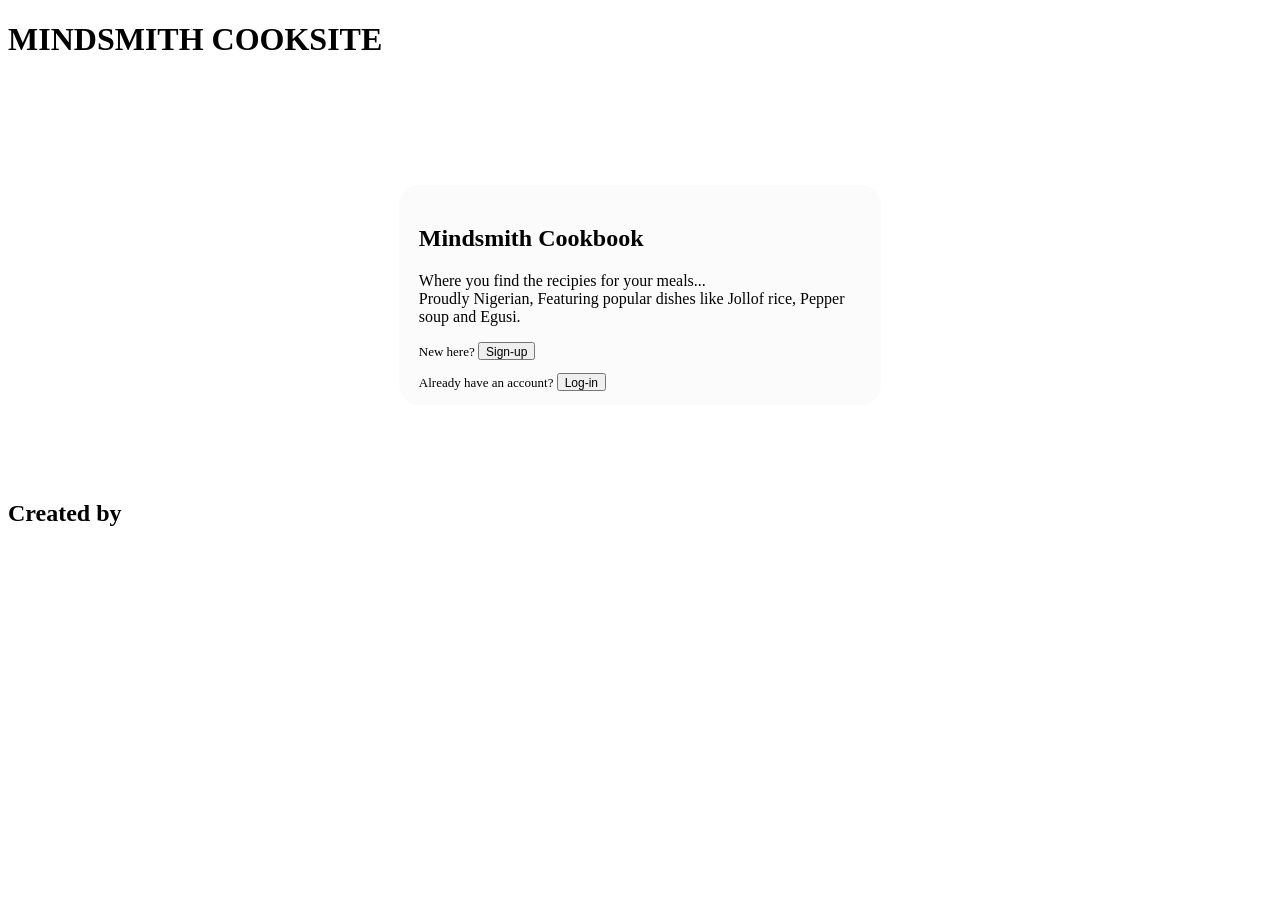
==== index.html @ 4927bb09 "Added buttons for Signing Up and Logging in" ====
<!DOCTYPE html>
<html lang="en">
<head>
    <meta charset="UTF-8">
    <meta name="viewport" content="width=device-width, initial-scale=1.0">
    <link rel="stylesheet" href="styles.css">
    <title>MINDSMITH - COOKSITE</title>
</head>
<body>
    <h1>MINDSMITH COOKSITE</h1>
    <!-- BANNER SECTION -->
    <section class="banner">
        <!-- background banner - use css -->
         <!-- A div for description -->

          <div class="description">
            
            <!-- h2 heading + body text -->
             <h2>Mindsmith Cookbook</h2>
             <p>Where you find the recipies for your meals... <br>Proudly Nigerian, Featuring popular dishes like Jollof rice, Pepper soup and Egusi.</p>

             <!-- Sign-up/Login -->
            <div class="sign-up-or-log-in">
                <p>New here? <button>Sign-up</button></p>
                <p>Already have an account? <button>Log-in</button></p>
             </div>

          </div>
            
    </section>
    <!-- created by section -->
    <section>
        <h2>Created by</h2>
        <!-- mije profile + honour profile -->
         <div class="holder">

            <!-- rounded avatar images -->
            <!-- names-tags in h3 -->
            <!-- about section. -->

            <!-- <div class="mije">
                <img src="images/hypertexter.png" alt="Hypertexter-On-Code">
                <a href="https://github.com/Hypertexter-On-Code"><h3>Hypertexter-On-Code</h3></a>
                <p>Lorem ipsum, dolor sit amet consectetur adipisicing elit. Ratione modi earum facere voluptatibus laudantium ipsa, similique alias consectetur consequatur quae possimus numquam saepe hic. Iste non totam eos dolorum debitis.</p>
            </div>

            <div class="honour">
                <img src="images/max-techno.png" alt="Max-Techno-Wizard">
                <a href="https://github.com/Max-Techno-Wizard"><h3>Max-Techno-Wizard</h3></a>   
                <p>Lorem ipsum, dolor sit amet consectetur adipisicing elit. Ratione modi earum facere voluptatibus laudantium ipsa, similique alias consectetur consequatur quae possimus numquam saepe hic. Iste non totam eos dolorum debitis.</p>
            </div>

            <div class="solomon">
                <img src="images/edenian-knight.png" alt="EdenianKnight">
                <a href="https://github.com/EdenianKnight"><h3>EdenianKnight</h3></a>
                <p>Lorem ipsum, dolor sit amet consectetur adipisicing elit. Ratione modi earum facere voluptatibus laudantium ipsa, similique alias consectetur consequatur quae possimus numquam saepe hic. Iste non totam eos dolorum debitis.</p>
            </div> -->
         </div>
    </section>
</body>
</html>
---- styles.css ----
.banner {
    background-image: url("images/banner.jpg");
    background-repeat: no-repeat;
    background-size: cover;
    width: 100%;
    height: 400px;

    /* Flexbox */
    display: flex;
    align-items: center;
}

.description {
    height: 180px;
    width: 35%;
    margin: 30px auto 0 auto;
    background-color: rgba(250, 250, 250, 0.7);
    padding: 20px;
    border-radius: 20px;
}

/* Profiles */

/* .holder div {
    width: 25%;
    display: inline-block;
    background-color: whitesmoke;
    border: 2px solid black;
    border-radius: 20px;
    margin: 10px;
    padding: 10px;
    text-align: center;
}

.holder img {
    width: 80%;
    border: 5px inset white;
    border-radius: 25%;
} */

/* Sign-Up or Log in */

.sign-up-or-log-in {
    font-size: small;
}

.sign-up-or-log-in button{
    height: 18px;
    font-size: 12px;
}
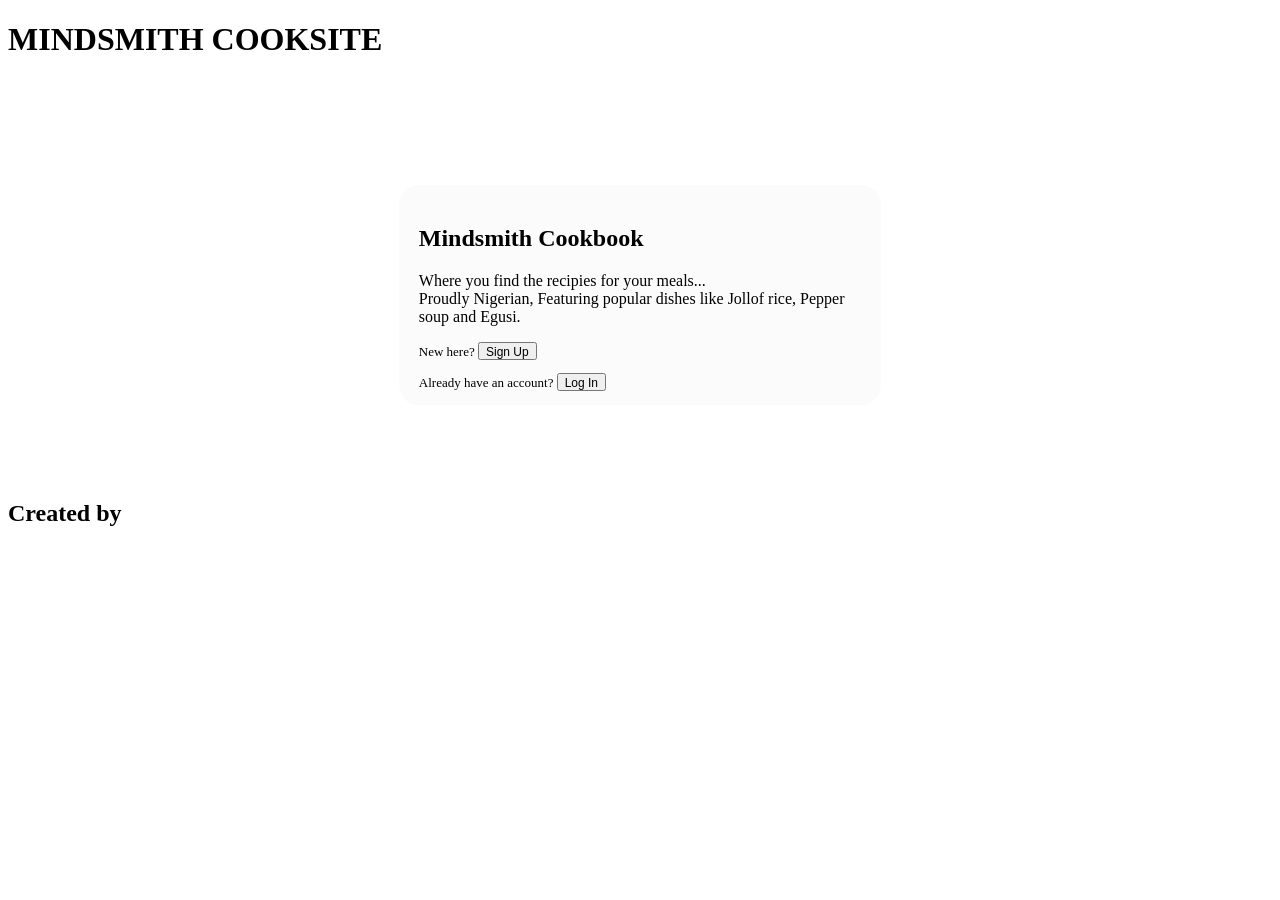
==== commit ad2a8fe6: "Removed dashes in Sign-In and Sign-Up text" ====
--- a/index.html
+++ b/index.html
@@ -21,8 +21,8 @@
 
              <!-- Sign-up/Login -->
             <div class="sign-up-or-log-in">
-                <p>New here? <button>Sign-up</button></p>
-                <p>Already have an account? <button>Log-in</button></p>
+                <p>New here? <button>Sign Up</button></p>
+                <p>Already have an account? <button>Log In</button></p>
              </div>
 
           </div>
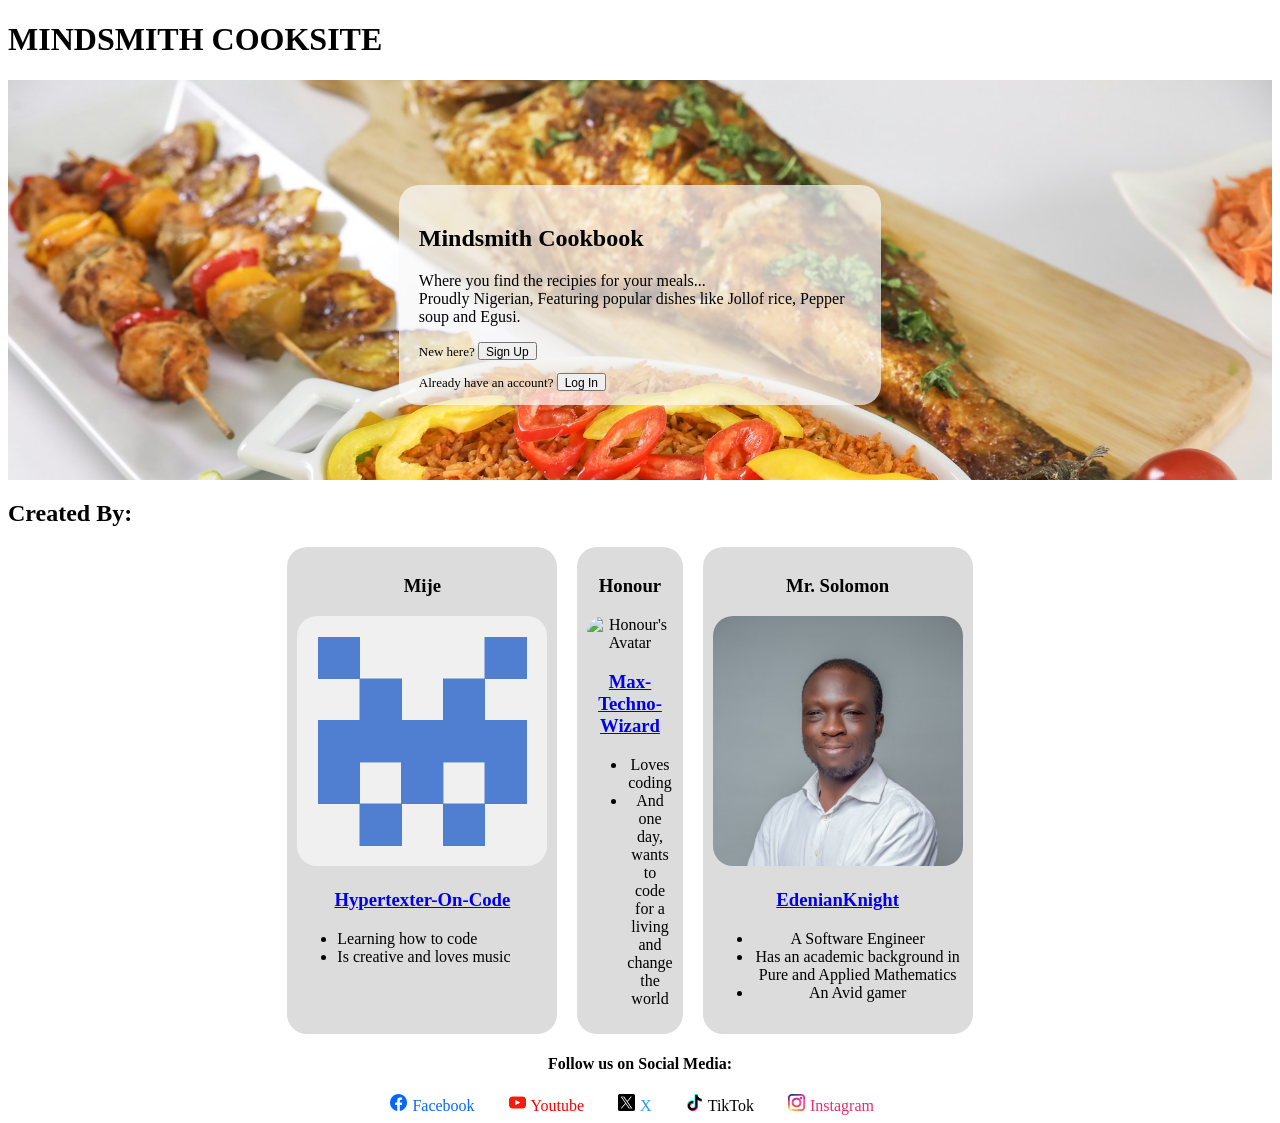
==== commit 659919aa: "Merge branch 'Hypertexter' of https://github.com/Hypertexter-On-Code/mindsmith-cooksite into Hyperte" ====
--- a/index.html
+++ b/index.html
@@ -28,34 +28,80 @@
           </div>
             
     </section>
+    <h2>Created By:</h2>
     <!-- created by section -->
-    <section>
-        <h2>Created by</h2>
+    <section class="profile">
         <!-- mije profile + honour profile -->
          <div class="holder">
+    
+            <!-- Mije -->
+    
+               <div class="mije-profile">
+                <h3>Mije</h3>
+                    <img src="images/mije-avatar.png" alt="Mije's Avatar">
+                    <h3 title="In charge of the Banner Section">
+                    <a href="https://github.com/hypertexter-on-code" target="_blank">Hypertexter-On-Code</a>
+                    </h3>
+                    <ul>
+                        <li>Learning how to code</li>
+                        <li>Is creative and loves music</li>
+                    </ul>
+                </div>
 
-            <!-- rounded avatar images -->
-            <!-- names-tags in h3 -->
-            <!-- about section. -->
 
-            <!-- <div class="mije">
-                <img src="images/hypertexter.png" alt="Hypertexter-On-Code">
-                <a href="https://github.com/Hypertexter-On-Code"><h3>Hypertexter-On-Code</h3></a>
-                <p>Lorem ipsum, dolor sit amet consectetur adipisicing elit. Ratione modi earum facere voluptatibus laudantium ipsa, similique alias consectetur consequatur quae possimus numquam saepe hic. Iste non totam eos dolorum debitis.</p>
+            <!-- Honour -->
+        
+                <div class="honour-profile">
+                    <h3>Honour</h3>
+                    <img src="https://avatars.githubusercontent.com/u/207077497?v=4" alt="Honour's Avatar">
+                    <h3 title="In charge of the Created by Section">
+                        <div class="name-honour">
+                            <a href="https://github.com/Max-Techno-Wizard" target="_blank">Max-Techno-Wizard</a>
+                        </div>
+                    </h3>
+                    <ul>
+                        <li>Loves coding</li>
+                        <li>And one day, wants to code for a living and change the world</li>
+                    </ul>
+                </div>
+            
+
+            <!-- Mr Solomon -->
+            
+                <div class="mr-solomon">
+                    <h3>Mr. Solomon</h3>
+                    <img src="images/instructor.png" alt="Mr. Solomon's Avatar">
+                    <h3 title="Teacher">
+                        <a href="https://github.com/EdenianKnight" target="_blank">EdenianKnight</a>
+                    </h3>
+                    <ul>
+                        <li>A Software Engineer</li>
+                        <li>Has an academic background in Pure and Applied Mathematics</li>
+                        <li>An Avid gamer</li>
+                    </ul>
+                </div>
+            
+        
+</div>
+</section>
+<section class="social media">
+            <div class="social-media">
+                <h4>Follow us on Social Media:</h4>
+                    <a href="#" target="_blank" class="facebook"><img src="images/facebook.png" alt="Facebook">Facebook</a>
+
+                    <a href="#" target="_blank" 
+                    class="youtube"><img src="images/youtube.png" alt="Youtube">Youtube</a>
+
+                    <a href="#" target="_blank" 
+                    class="twitter"><img src="images/twitter.png" alt="Twitter  ">X</a>
+
+                    <a href="" target="_blank" 
+                    class="tiktok"><img src="images/tiktok.png" alt="TikTok">TikTok</a>
+
+                    <a href="#" target="_blank" 
+                    class="instagram"><img src="images/instagram.png" alt="Instagram    ">Instagram</a>
             </div>
+            </section=>
 
-            <div class="honour">
-                <img src="images/max-techno.png" alt="Max-Techno-Wizard">
-                <a href="https://github.com/Max-Techno-Wizard"><h3>Max-Techno-Wizard</h3></a>   
-                <p>Lorem ipsum, dolor sit amet consectetur adipisicing elit. Ratione modi earum facere voluptatibus laudantium ipsa, similique alias consectetur consequatur quae possimus numquam saepe hic. Iste non totam eos dolorum debitis.</p>
-            </div>
-
-            <div class="solomon">
-                <img src="images/edenian-knight.png" alt="EdenianKnight">
-                <a href="https://github.com/EdenianKnight"><h3>EdenianKnight</h3></a>
-                <p>Lorem ipsum, dolor sit amet consectetur adipisicing elit. Ratione modi earum facere voluptatibus laudantium ipsa, similique alias consectetur consequatur quae possimus numquam saepe hic. Iste non totam eos dolorum debitis.</p>
-            </div> -->
-         </div>
-    </section>
 </body>
 </html>
--- a/styles.css
+++ b/styles.css
@@ -47,4 +47,100 @@
 .sign-up-or-log-in button{
     height: 18px;
     font-size: 12px;
-}+}
+section.profile{
+display: flex;
+justify-content: center;
+}
+
+.holder{
+    display: flex;
+        width: 200px;
+        height: auto;
+        justify-content: center;
+}
+
+.mr-solomon,.honour-profile,.mije-profile h3{
+    text-align: center;
+}
+
+.mr-solomon,.honour-profile,.mije-profile{
+    /* display: inline-block; */
+    width: 250px;
+    height: auto;
+    padding: 10px;
+    border-radius: 20px;
+    background-color: gainsboro;
+    margin-right: 20px;
+}
+
+
+.mr-solomon img{
+    width: 250px;
+    height: auto;
+    padding: 0px;
+    border-radius: 20px;
+
+}
+
+.mije-profile img{
+    width: 250px;
+    height: auto;
+    border-radius: 20px;
+}
+
+.honour-profile img{
+    width: 250px;
+    height: auto;
+    border-radius: 20px;
+
+}
+
+.social-media{
+    text-align: center;
+}
+
+.social-media h4{
+    color: black;
+    text-align: center;
+}
+
+.social-media a{
+    text-decoration: none;
+    margin-right: 30px;
+}
+
+.social-media img{
+height: 17px;
+width: 17px;
+margin-right: 5px;
+}
+
+.facebook{
+    color: #0866FF;
+    margin-left: 0.9em;
+}
+.youtube{
+    color: red;
+}
+
+.twitter{
+    color: #1DA1F2;
+}
+
+.tiktok{
+    color: black;
+}
+
+.instagram{
+    color: #E1306C;
+}
+
+table,tr,td{
+ 
+        border: 1px solid black;
+        padding: 10px;
+        text-align: center;
+        border-collapse: collapse;
+        border-radius: 20px;
+    }
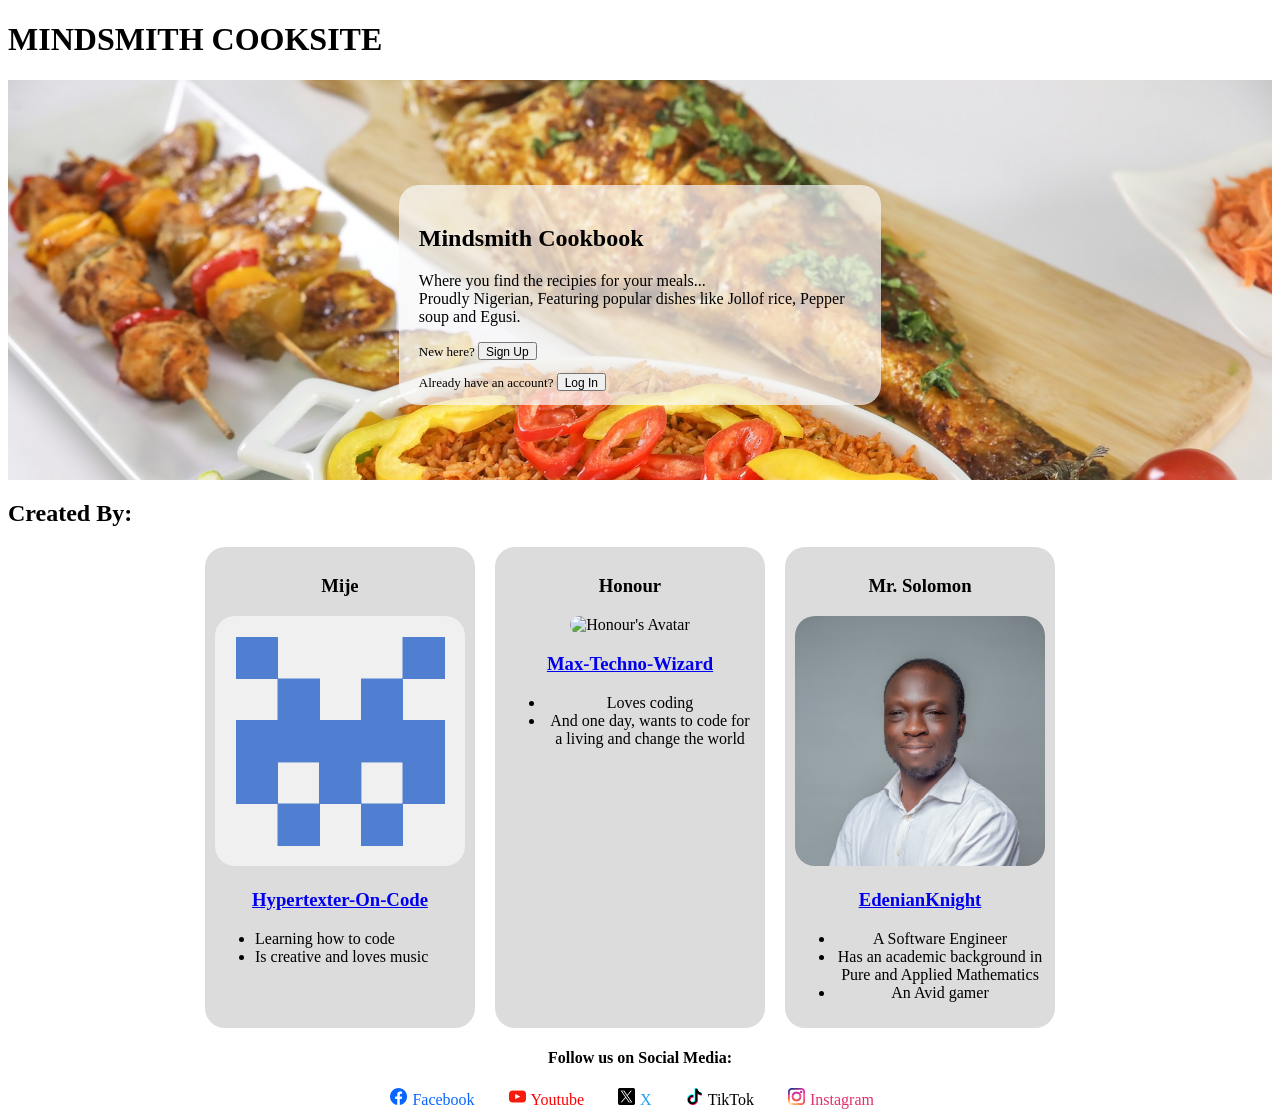
==== commit e6c62c76: "Fix HTML section closing tag and update CSS holder width for better responsiveness" ====
--- a/index.html
+++ b/index.html
@@ -101,7 +101,7 @@
                     <a href="#" target="_blank" 
                     class="instagram"><img src="images/instagram.png" alt="Instagram    ">Instagram</a>
             </div>
-            </section=>
+            </section>
 
 </body>
 </html>
--- a/styles.css
+++ b/styles.css
@@ -19,25 +19,6 @@
     border-radius: 20px;
 }
 
-/* Profiles */
-
-/* .holder div {
-    width: 25%;
-    display: inline-block;
-    background-color: whitesmoke;
-    border: 2px solid black;
-    border-radius: 20px;
-    margin: 10px;
-    padding: 10px;
-    text-align: center;
-}
-
-.holder img {
-    width: 80%;
-    border: 5px inset white;
-    border-radius: 25%;
-} */
-
 /* Sign-Up or Log in */
 
 .sign-up-or-log-in {
@@ -55,7 +36,7 @@
 
 .holder{
     display: flex;
-        width: 200px;
+        width: 100%; /*Changed to 100% from 200px by Mr. Solomon*/
         height: auto;
         justify-content: center;
 }
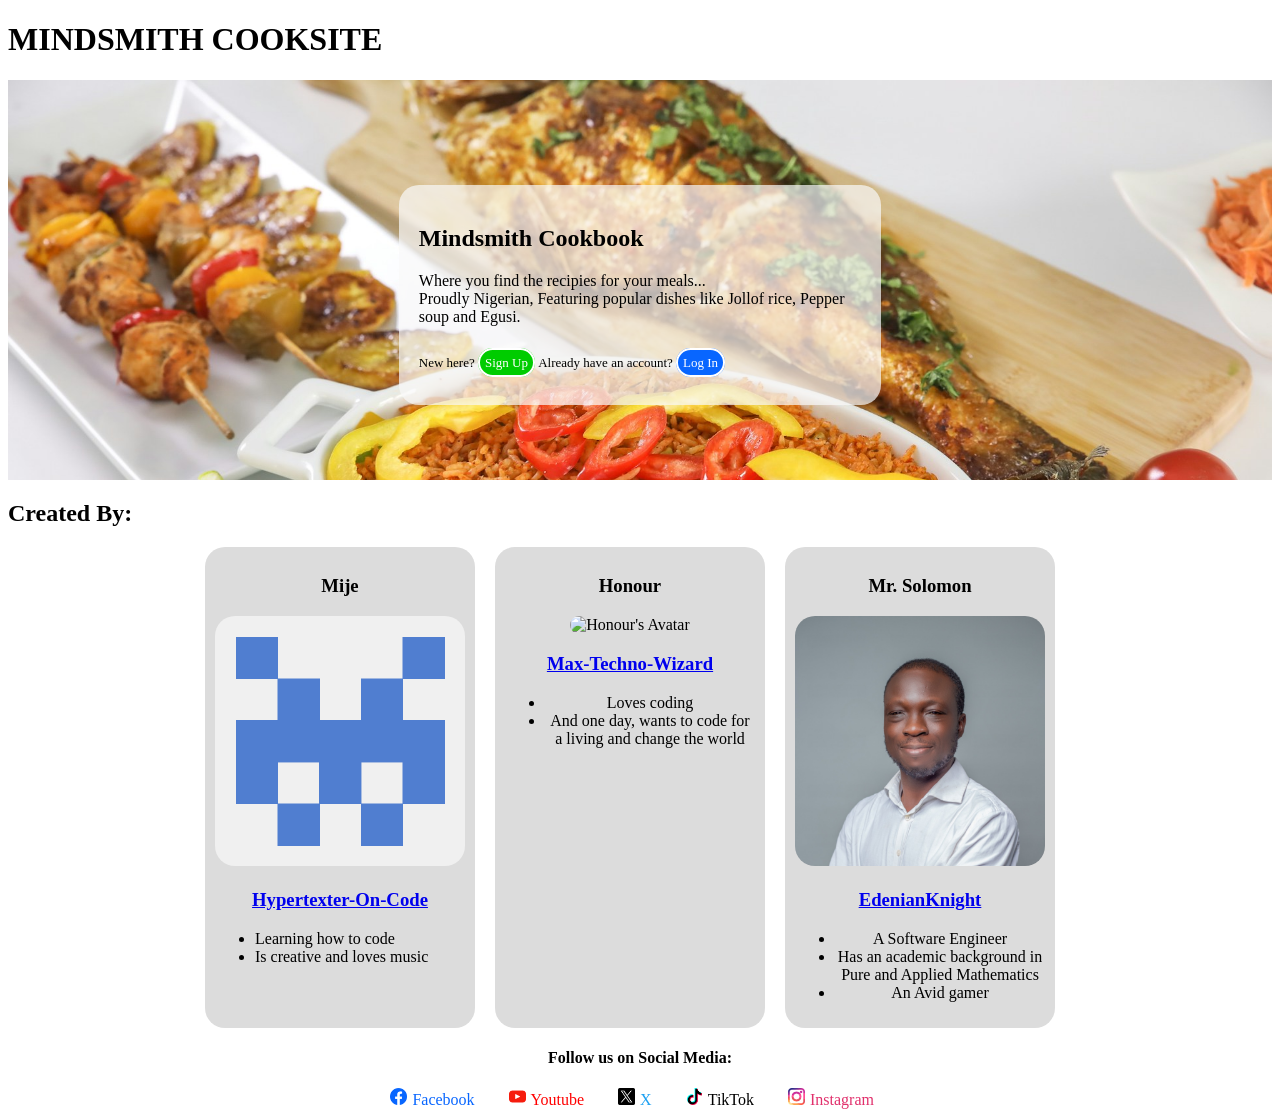
==== commit da4f4d60: "Changed buttons to links and linked to the pages. Also linked Sign-Up page to Sign-In page" ====
--- a/index.html
+++ b/index.html
@@ -20,9 +20,11 @@
              <p>Where you find the recipies for your meals... <br>Proudly Nigerian, Featuring popular dishes like Jollof rice, Pepper soup and Egusi.</p>
 
              <!-- Sign-up/Login -->
-            <div class="sign-up-or-log-in">
-                <p>New here? <button>Sign Up</button></p>
-                <p>Already have an account? <button>Log In</button></p>
+            <div class="SU-LI">
+
+                <div class="SU"><p>New here? <a href="sign-up.html">Sign Up</a></p></div>
+
+                <div class="SI"><p>Already have an account? <a href="login.html">Log In</a></p></div>
              </div>
 
           </div>
--- a/styles.css
+++ b/styles.css
@@ -19,16 +19,53 @@
     border-radius: 20px;
 }
 
-/* Sign-Up or Log in */
+/* Sign-Up or Log in (SU-LI) */
 
-.sign-up-or-log-in {
+.SU-LI {
     font-size: small;
 }
 
-.sign-up-or-log-in button{
-    height: 18px;
+.SU-LI button{
     font-size: 12px;
 }
+
+.SU-LI div {
+    display: inline-block;
+    /* border: 1px solid black; */
+}
+
+/* SU-LI button */
+
+.SU-LI a {
+    color: white;
+    text-decoration: none;
+    border: 2px solid white;
+    border-radius: 15px;
+    padding: 5px;
+}
+
+.SU a{
+    background-color: #00cc00;
+}
+
+.SU a:hover {
+    color: #00cc00;
+    border: 2px solid #00cc00;
+    background-color: white;
+}
+
+.SI a {
+    background-color: #0866FF;
+}
+    
+.SI a:hover {
+    color: #0866FF;
+    border: 2px solid #0866FF;
+    background-color: white;
+}
+
+/* Others */
+
 section.profile{
 display: flex;
 justify-content: center;
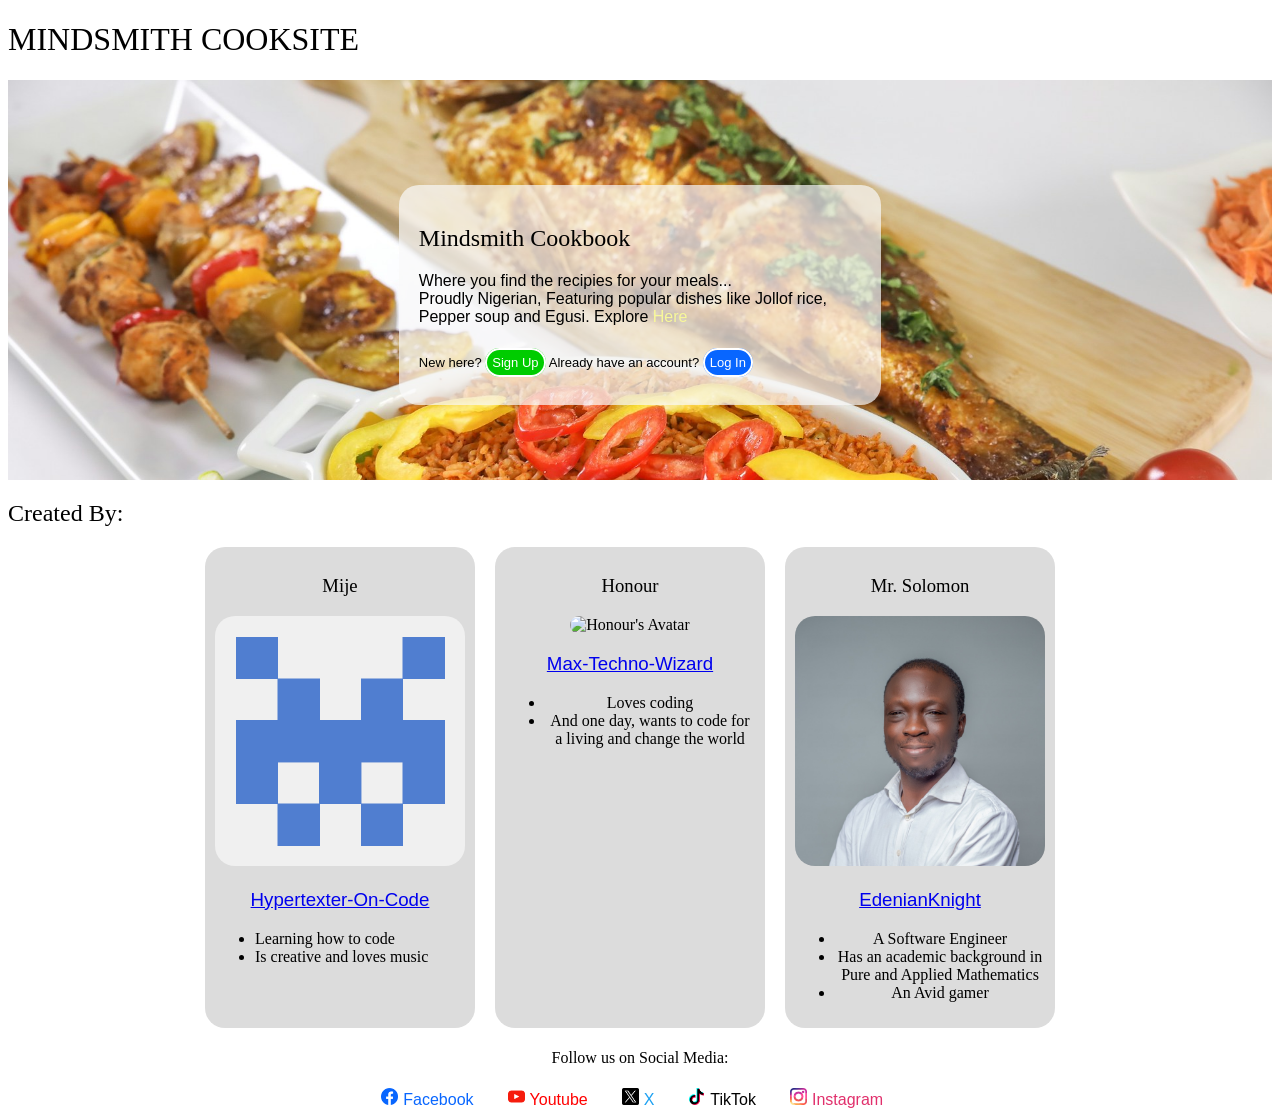
==== commit 02f179cb: "Merge b1beee5ee5c1e782c4b9dc1048288a02ee9d2752 into 96a7ff5e9841ce17ddb3e15ec0e4da11aff85e01" ====
--- a/index.html
+++ b/index.html
@@ -4,7 +4,9 @@
     <meta charset="UTF-8">
     <meta name="viewport" content="width=device-width, initial-scale=1.0">
     <link rel="stylesheet" href="styles.css">
-    <title>MINDSMITH - COOKSITE</title>
+    <title>Mindsmith Cooksite | Homepage</title>
+    <link rel="shortcut icon" href="images/favicon.ico" type="image/x-icon">
+    <link rel="stylesheet" href="general-style.css">
 </head>
 <body>
     <h1>MINDSMITH COOKSITE</h1>
@@ -17,7 +19,7 @@
             
             <!-- h2 heading + body text -->
              <h2>Mindsmith Cookbook</h2>
-             <p>Where you find the recipies for your meals... <br>Proudly Nigerian, Featuring popular dishes like Jollof rice, Pepper soup and Egusi.</p>
+             <p>Where you find the recipies for your meals... <br>Proudly Nigerian, Featuring popular dishes like Jollof rice, Pepper soup and Egusi. Explore <a href="gallery.html" class="n">Here</a></p>
 
              <!-- Sign-up/Login -->
             <div class="SU-LI">
--- a/general-style.css
+++ b/general-style.css
@@ -0,0 +1,45 @@
+/* This  styles.css contains things in general such as links, headings and other text so the 
+layout is the same accross multiple pages */
+
+/* LINKS */
+
+/* Use the .n (meaning normal) class for links that are normal so it won't affect if you
+are styling button links. Links without the class have no styling */
+
+.n {
+    color: rgb(248, 248, 154);
+    text-decoration: none;
+    
+}
+
+.n:hover {
+    color: rgb(232, 232, 8);
+    text-decoration: underline;
+}
+
+.n:active {
+    color: rgb(232, 177, 13);
+    text-decoration: underline;
+}
+
+/* FONTS */
+
+/* Headers and paragraphs are dedicated to specific fonts */
+
+/* Quicksand for Paragraphs (and links) */
+
+span, a, p { 
+  font-family: "Quicksand", sans-serif;
+  font-optical-sizing: auto;
+  font-weight: 500;
+  font-style: normal;
+}
+
+/* edu-nsw-act-cursive for headings */
+
+h1, h2, h3, h4, h5, h6 {
+  font-family: "Edu NSW ACT Cursive", cursive;
+  font-optical-sizing: auto;
+  font-weight: 400;
+  font-style: normal;
+}
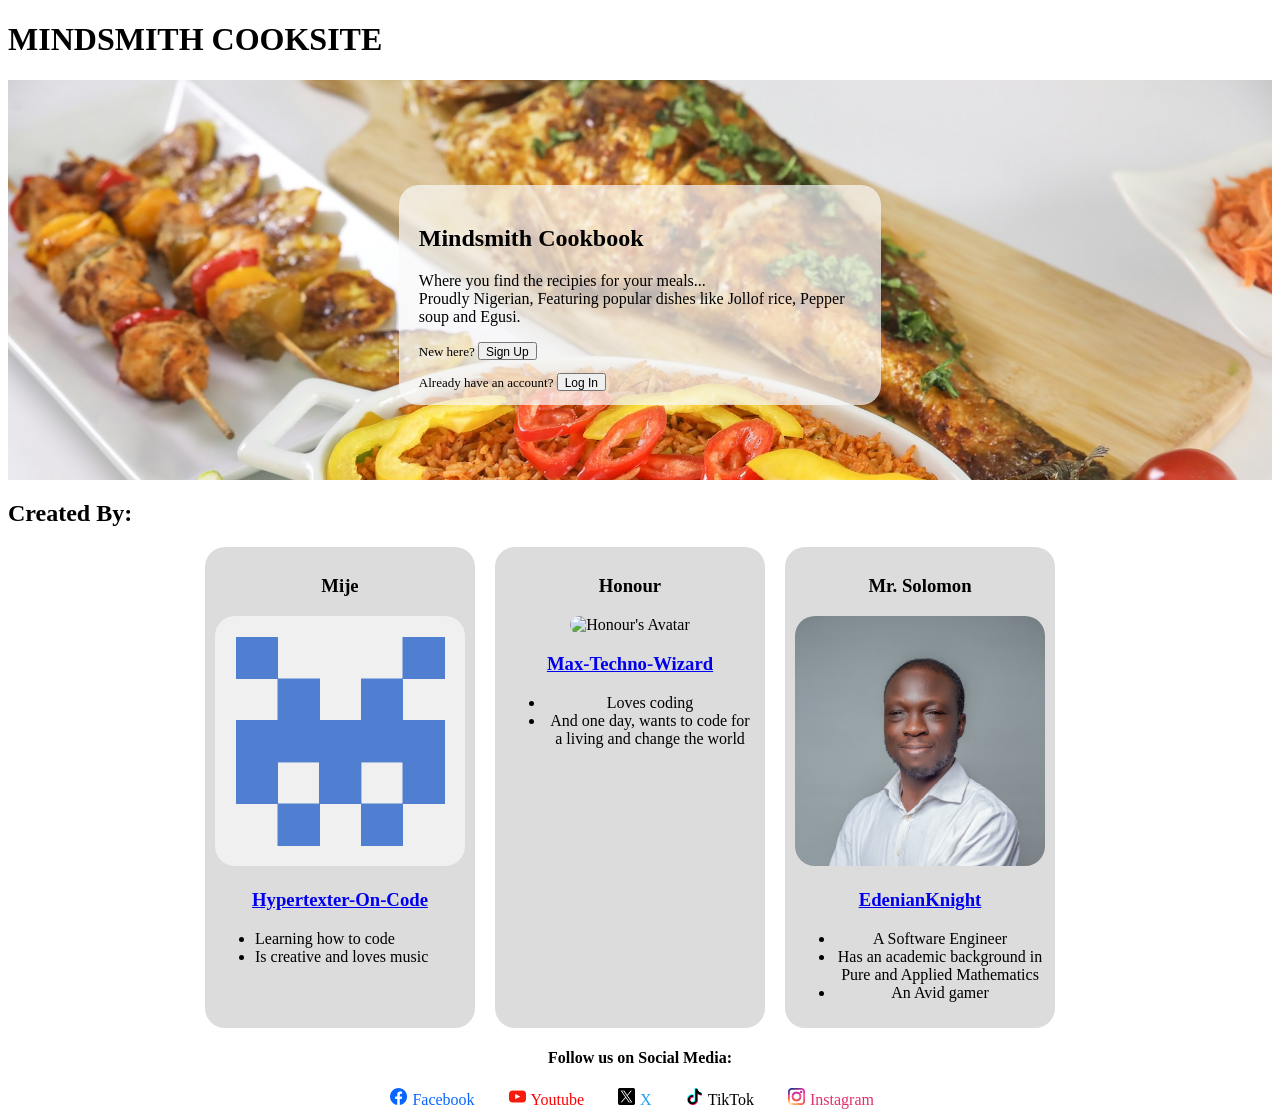
==== commit 1669ef52: "All changes up to date" ====
--- a/index.html
+++ b/index.html
@@ -1,111 +1,107 @@
-<!DOCTYPE html>
-<html lang="en">
-<head>
-    <meta charset="UTF-8">
-    <meta name="viewport" content="width=device-width, initial-scale=1.0">
-    <link rel="stylesheet" href="styles.css">
-    <title>Mindsmith Cooksite | Homepage</title>
-    <link rel="shortcut icon" href="images/favicon.ico" type="image/x-icon">
-    <link rel="stylesheet" href="general-style.css">
-</head>
-<body>
-    <h1>MINDSMITH COOKSITE</h1>
-    <!-- BANNER SECTION -->
-    <section class="banner">
-        <!-- background banner - use css -->
-         <!-- A div for description -->
-
-          <div class="description">
-            
-            <!-- h2 heading + body text -->
-             <h2>Mindsmith Cookbook</h2>
-             <p>Where you find the recipies for your meals... <br>Proudly Nigerian, Featuring popular dishes like Jollof rice, Pepper soup and Egusi. Explore <a href="gallery.html" class="n">Here</a></p>
-
-             <!-- Sign-up/Login -->
-            <div class="SU-LI">
-
-                <div class="SU"><p>New here? <a href="sign-up.html">Sign Up</a></p></div>
-
-                <div class="SI"><p>Already have an account? <a href="login.html">Log In</a></p></div>
-             </div>
-
-          </div>
-            
-    </section>
-    <h2>Created By:</h2>
-    <!-- created by section -->
-    <section class="profile">
-        <!-- mije profile + honour profile -->
-         <div class="holder">
-    
-            <!-- Mije -->
-    
-               <div class="mije-profile">
-                <h3>Mije</h3>
-                    <img src="images/mije-avatar.png" alt="Mije's Avatar">
-                    <h3 title="In charge of the Banner Section">
-                    <a href="https://github.com/hypertexter-on-code" target="_blank">Hypertexter-On-Code</a>
-                    </h3>
-                    <ul>
-                        <li>Learning how to code</li>
-                        <li>Is creative and loves music</li>
-                    </ul>
-                </div>
-
-
-            <!-- Honour -->
-        
-                <div class="honour-profile">
-                    <h3>Honour</h3>
-                    <img src="https://avatars.githubusercontent.com/u/207077497?v=4" alt="Honour's Avatar">
-                    <h3 title="In charge of the Created by Section">
-                        <div class="name-honour">
-                            <a href="https://github.com/Max-Techno-Wizard" target="_blank">Max-Techno-Wizard</a>
-                        </div>
-                    </h3>
-                    <ul>
-                        <li>Loves coding</li>
-                        <li>And one day, wants to code for a living and change the world</li>
-                    </ul>
-                </div>
-            
-
-            <!-- Mr Solomon -->
-            
-                <div class="mr-solomon">
-                    <h3>Mr. Solomon</h3>
-                    <img src="images/instructor.png" alt="Mr. Solomon's Avatar">
-                    <h3 title="Teacher">
-                        <a href="https://github.com/EdenianKnight" target="_blank">EdenianKnight</a>
-                    </h3>
-                    <ul>
-                        <li>A Software Engineer</li>
-                        <li>Has an academic background in Pure and Applied Mathematics</li>
-                        <li>An Avid gamer</li>
-                    </ul>
-                </div>
-            
-        
-</div>
-</section>
-<section class="social media">
-            <div class="social-media">
-                <h4>Follow us on Social Media:</h4>
-                    <a href="#" target="_blank" class="facebook"><img src="images/facebook.png" alt="Facebook">Facebook</a>
-
-                    <a href="#" target="_blank" 
-                    class="youtube"><img src="images/youtube.png" alt="Youtube">Youtube</a>
-
-                    <a href="#" target="_blank" 
-                    class="twitter"><img src="images/twitter.png" alt="Twitter  ">X</a>
-
-                    <a href="" target="_blank" 
-                    class="tiktok"><img src="images/tiktok.png" alt="TikTok">TikTok</a>
-
-                    <a href="#" target="_blank" 
-                    class="instagram"><img src="images/instagram.png" alt="Instagram    ">Instagram</a>
-            </div>
-            </section>
-
-</body>
+<!DOCTYPE html>
+<html lang="en">
+<head>
+    <meta charset="UTF-8">
+    <meta name="viewport" content="width=device-width, initial-scale=1.0">
+    <link rel="stylesheet" href="styles.css">
+    <title>MINDSMITH - COOKSITE</title>
+</head>
+<body>
+    <h1>MINDSMITH COOKSITE</h1>
+    <!-- BANNER SECTION -->
+    <section class="banner">
+        <!-- background banner - use css -->
+         <!-- A div for description -->
+
+          <div class="description">
+            
+            <!-- h2 heading + body text -->
+             <h2>Mindsmith Cookbook</h2>
+             <p>Where you find the recipies for your meals... <br>Proudly Nigerian, Featuring popular dishes like Jollof rice, Pepper soup and Egusi.</p>
+
+             <!-- Sign-up/Login -->
+            <div class="sign-up-or-log-in">
+                <p>New here? <button>Sign Up</button></p>
+                <p>Already have an account? <button>Log In</button></p>
+             </div>
+
+          </div>
+            
+    </section>
+    <h2>Created By:</h2>
+    <!-- created by section -->
+    <section class="profile">
+        <!-- mije profile + honour profile -->
+         <div class="holder">
+    
+            <!-- Mije -->
+    
+               <div class="mije-profile">
+                <h3>Mije</h3>
+                    <img src="images/mije-avatar.png" alt="Mije's Avatar">
+                    <h3 title="In charge of the Banner Section">
+                    <a href="https://github.com/hypertexter-on-code" target="_blank">Hypertexter-On-Code</a>
+                    </h3>
+                    <ul>
+                        <li>Learning how to code</li>
+                        <li>Is creative and loves music</li>
+                    </ul>
+                </div>
+
+
+            <!-- Honour -->
+        
+                <div class="honour-profile">
+                    <h3>Honour</h3>
+                    <img src="https://avatars.githubusercontent.com/u/207077497?v=4" alt="Honour's Avatar">
+                    <h3 title="In charge of the Created by Section">
+                        <div class="name-honour">
+                            <a href="https://github.com/Max-Techno-Wizard" target="_blank">Max-Techno-Wizard</a>
+                        </div>
+                    </h3>
+                    <ul>
+                        <li>Loves coding</li>
+                        <li>And one day, wants to code for a living and change the world</li>
+                    </ul>
+                </div>
+            
+
+            <!-- Mr Solomon -->
+            
+                <div class="mr-solomon">
+                    <h3>Mr. Solomon</h3>
+                    <img src="images/instructor.png" alt="Mr. Solomon's Avatar">
+                    <h3 title="Teacher">
+                        <a href="https://github.com/EdenianKnight" target="_blank">EdenianKnight</a>
+                    </h3>
+                    <ul>
+                        <li>A Software Engineer</li>
+                        <li>Has an academic background in Pure and Applied Mathematics</li>
+                        <li>An Avid gamer</li>
+                    </ul>
+                </div>
+            
+        
+</div>
+</section>
+<section class="social media">
+            <div class="social-media">
+                <h4>Follow us on Social Media:</h4>
+                    <a href="#" target="_blank" class="facebook"><img src="images/facebook.png" alt="Facebook">Facebook</a>
+
+                    <a href="#" target="_blank" 
+                    class="youtube"><img src="images/youtube.png" alt="Youtube">Youtube</a>
+
+                    <a href="#" target="_blank" 
+                    class="twitter"><img src="images/twitter.png" alt="Twitter  ">X</a>
+
+                    <a href="" target="_blank" 
+                    class="tiktok"><img src="images/tiktok.png" alt="TikTok">TikTok</a>
+
+                    <a href="#" target="_blank" 
+                    class="instagram"><img src="images/instagram.png" alt="Instagram    ">Instagram</a>
+            </div>
+            </section>
+
+</body>
 </html>
--- a/styles.css
+++ b/styles.css
@@ -1,164 +1,127 @@
-.banner {
-    background-image: url("images/banner.jpg");
-    background-repeat: no-repeat;
-    background-size: cover;
-    width: 100%;
-    height: 400px;
-
-    /* Flexbox */
-    display: flex;
-    align-items: center;
-}
-
-.description {
-    height: 180px;
-    width: 35%;
-    margin: 30px auto 0 auto;
-    background-color: rgba(250, 250, 250, 0.7);
-    padding: 20px;
-    border-radius: 20px;
-}
-
-/* Sign-Up or Log in (SU-LI) */
-
-.SU-LI {
-    font-size: small;
-}
-
-.SU-LI button{
-    font-size: 12px;
-}
-
-.SU-LI div {
-    display: inline-block;
-    /* border: 1px solid black; */
-}
-
-/* SU-LI button */
-
-.SU-LI a {
-    color: white;
-    text-decoration: none;
-    border: 2px solid white;
-    border-radius: 15px;
-    padding: 5px;
-}
-
-.SU a{
-    background-color: #00cc00;
-}
-
-.SU a:hover {
-    color: #00cc00;
-    border: 2px solid #00cc00;
-    background-color: white;
-}
-
-.SI a {
-    background-color: #0866FF;
-}
-    
-.SI a:hover {
-    color: #0866FF;
-    border: 2px solid #0866FF;
-    background-color: white;
-}
-
-/* Others */
-
-section.profile{
-display: flex;
-justify-content: center;
-}
-
-.holder{
-    display: flex;
-        width: 100%; /*Changed to 100% from 200px by Mr. Solomon*/
-        height: auto;
-        justify-content: center;
-}
-
-.mr-solomon,.honour-profile,.mije-profile h3{
-    text-align: center;
-}
-
-.mr-solomon,.honour-profile,.mije-profile{
-    /* display: inline-block; */
-    width: 250px;
-    height: auto;
-    padding: 10px;
-    border-radius: 20px;
-    background-color: gainsboro;
-    margin-right: 20px;
-}
-
-
-.mr-solomon img{
-    width: 250px;
-    height: auto;
-    padding: 0px;
-    border-radius: 20px;
-
-}
-
-.mije-profile img{
-    width: 250px;
-    height: auto;
-    border-radius: 20px;
-}
-
-.honour-profile img{
-    width: 250px;
-    height: auto;
-    border-radius: 20px;
-
-}
-
-.social-media{
-    text-align: center;
-}
-
-.social-media h4{
-    color: black;
-    text-align: center;
-}
-
-.social-media a{
-    text-decoration: none;
-    margin-right: 30px;
-}
-
-.social-media img{
-height: 17px;
-width: 17px;
-margin-right: 5px;
-}
-
-.facebook{
-    color: #0866FF;
-    margin-left: 0.9em;
-}
-.youtube{
-    color: red;
-}
-
-.twitter{
-    color: #1DA1F2;
-}
-
-.tiktok{
-    color: black;
-}
-
-.instagram{
-    color: #E1306C;
-}
-
-table,tr,td{
- 
-        border: 1px solid black;
-        padding: 10px;
-        text-align: center;
-        border-collapse: collapse;
-        border-radius: 20px;
+.banner {
+    background-image: url("images/banner.jpg");
+    background-repeat: no-repeat;
+    background-size: cover;
+    width: 100%;
+    height: 400px;
+
+    /* Flexbox */
+    display: flex;
+    align-items: center;
+}
+
+.description {
+    height: 180px;
+    width: 35%;
+    margin: 30px auto 0 auto;
+    background-color: rgba(250, 250, 250, 0.7);
+    padding: 20px;
+    border-radius: 20px;
+}
+
+/* Sign-Up or Log in */
+
+.sign-up-or-log-in {
+    font-size: small;
+}
+
+.sign-up-or-log-in button{
+    height: 18px;
+    font-size: 12px;
+}
+section.profile{
+display: flex;
+justify-content: center;
+}
+
+.holder{
+    display: flex;
+        width: 100%; /*Changed to 100% from 200px by Mr. Solomon*/
+        height: auto;
+        justify-content: center;
+}
+
+.mr-solomon,.honour-profile,.mije-profile h3{
+    text-align: center;
+}
+
+.mr-solomon,.honour-profile,.mije-profile{
+    /* display: inline-block; */
+    width: 250px;
+    height: auto;
+    padding: 10px;
+    border-radius: 20px;
+    background-color: gainsboro;
+    margin-right: 20px;
+}
+
+
+.mr-solomon img{
+    width: 250px;
+    height: auto;
+    padding: 0px;
+    border-radius: 20px;
+
+}
+
+.mije-profile img{
+    width: 250px;
+    height: auto;
+    border-radius: 20px;
+}
+
+.honour-profile img{
+    width: 250px;
+    height: auto;
+    border-radius: 20px;
+
+}
+
+.social-media{
+    text-align: center;
+}
+
+.social-media h4{
+    color: black;
+    text-align: center;
+}
+
+.social-media a{
+    text-decoration: none;
+    margin-right: 30px;
+}
+
+.social-media img{
+height: 17px;
+width: 17px;
+margin-right: 5px;
+}
+
+.facebook{
+    color: #0866FF;
+    margin-left: 0.9em;
+}
+.youtube{
+    color: red;
+}
+
+.twitter{
+    color: #1DA1F2;
+}
+
+.tiktok{
+    color: black;
+}
+
+.instagram{
+    color: #E1306C;
+}
+
+table,tr,td{
+ 
+        border: 1px solid black;
+        padding: 10px;
+        text-align: center;
+        border-collapse: collapse;
+        border-radius: 20px;
     }
